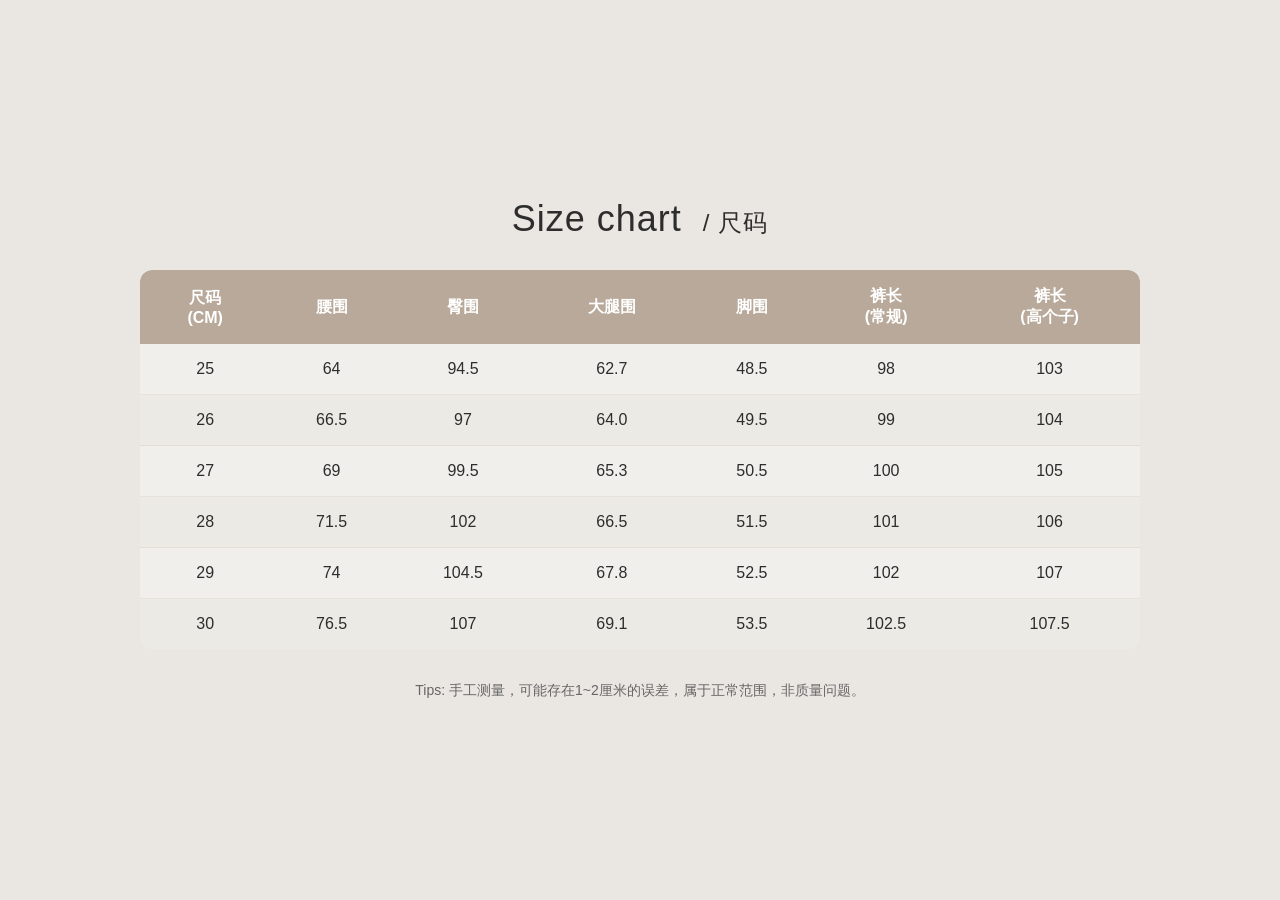
==== template/kraft paper.html @ d2dbb238 "壁纸系统 + 鼠标光缩小变白 + header更透 - static/wallpapers/ 目录 + aurora.jpg 默认壁纸 - /api/wallpapers 列出本地壁纸 + Bing每" ====
<!DOCTYPE html>
<html lang="zh-CN">
<head>
    <meta charset="UTF-8">
    <meta name="viewport" content="width=device-width, initial-scale=1.0">
    <title>尺码表 Size Chart</title>
    <style>
        * {
            margin: 0;
            padding: 0;
            box-sizing: border-box;
        }

        body {
            font-family: -apple-system, BlinkMacSystemFont, "Segoe UI", Roboto, "Helvetica Neue", Arial, sans-serif;
            background-color: #EAE7E2; /* 浅米色背景，匹配原图风格 */
            display: flex;
            justify-content: center;
            align-items: center;
            min-height: 100vh;
            padding: 20px;
        }

        .size-chart-container {
            width: 100%;
            max-width: 1000px;
            background-color: transparent;
            text-align: center;
        }

        .title {
            font-size: 36px;
            font-weight: 500;
            color: #2D2D2D;
            margin-bottom: 30px;
            letter-spacing: 1px;
        }

        .title span {
            font-size: 24px;
            font-weight: 400;
            margin-left: 10px;
        }

        table {
            width: 100%;
            border-collapse: separate;
            border-spacing: 0;
            background-color: transparent;
            border-radius: 12px;
            overflow: hidden;
        }

        th {
            background-color: #B8A99A; /* 表头浅棕色 */
            color: #FFFFFF;
            font-weight: 600;
            padding: 16px 12px;
            text-align: center;
            font-size: 16px;
        }

        th:first-child {
            border-top-left-radius: 12px;
        }

        th:last-child {
            border-top-right-radius: 12px;
        }

        td {
            background-color: rgba(255, 255, 255, 0.3); /* 半透明白色单元格背景 */
            color: #2D2D2D;
            padding: 16px 12px;
            text-align: center;
            font-size: 16px;
            border-bottom: 1px solid rgba(184, 169, 154, 0.2);
        }

        tr:last-child td {
            border-bottom: none;
        }

        tr:nth-child(even) td {
            background-color: rgba(240, 237, 232, 0.5); /* 浅米色交替行 */
        }

        .tips {
            margin-top: 30px;
            font-size: 14px;
            color: #666666;
            line-height: 1.6;
        }

        /* 响应式适配 */
        @media (max-width: 768px) {
            .title {
                font-size: 28px;
            }
            .title span {
                font-size: 18px;
            }
            th, td {
                padding: 12px 8px;
                font-size: 14px;
            }
        }
    </style>
</head>
<body>
    <div class="size-chart-container">
        <h1 class="title">Size chart <span>/ 尺码</span></h1>
        <table>
            <thead>
                <tr>
                    <th>尺码<br>(CM)</th>
                    <th>腰围</th>
                    <th>臀围</th>
                    <th>大腿围</th>
                    <th>脚围</th>
                    <th>裤长<br>(常规)</th>
                    <th>裤长<br>(高个子)</th>
                </tr>
            </thead>
            <tbody>
                <tr>
                    <td>25</td>
                    <td>64</td>
                    <td>94.5</td>
                    <td>62.7</td>
                    <td>48.5</td>
                    <td>98</td>
                    <td>103</td>
                </tr>
                <tr>
                    <td>26</td>
                    <td>66.5</td>
                    <td>97</td>
                    <td>64.0</td>
                    <td>49.5</td>
                    <td>99</td>
                    <td>104</td>
                </tr>
                <tr>
                    <td>27</td>
                    <td>69</td>
                    <td>99.5</td>
                    <td>65.3</td>
                    <td>50.5</td>
                    <td>100</td>
                    <td>105</td>
                </tr>
                <tr>
                    <td>28</td>
                    <td>71.5</td>
                    <td>102</td>
                    <td>66.5</td>
                    <td>51.5</td>
                    <td>101</td>
                    <td>106</td>
                </tr>
                <tr>
                    <td>29</td>
                    <td>74</td>
                    <td>104.5</td>
                    <td>67.8</td>
                    <td>52.5</td>
                    <td>102</td>
                    <td>107</td>
                </tr>
                <tr>
                    <td>30</td>
                    <td>76.5</td>
                    <td>107</td>
                    <td>69.1</td>
                    <td>53.5</td>
                    <td>102.5</td>
                    <td>107.5</td>
                </tr>
            </tbody>
        </table>
        <p class="tips">Tips: 手工测量，可能存在1~2厘米的误差，属于正常范围，非质量问题。</p>
    </div>
</body>
</html>
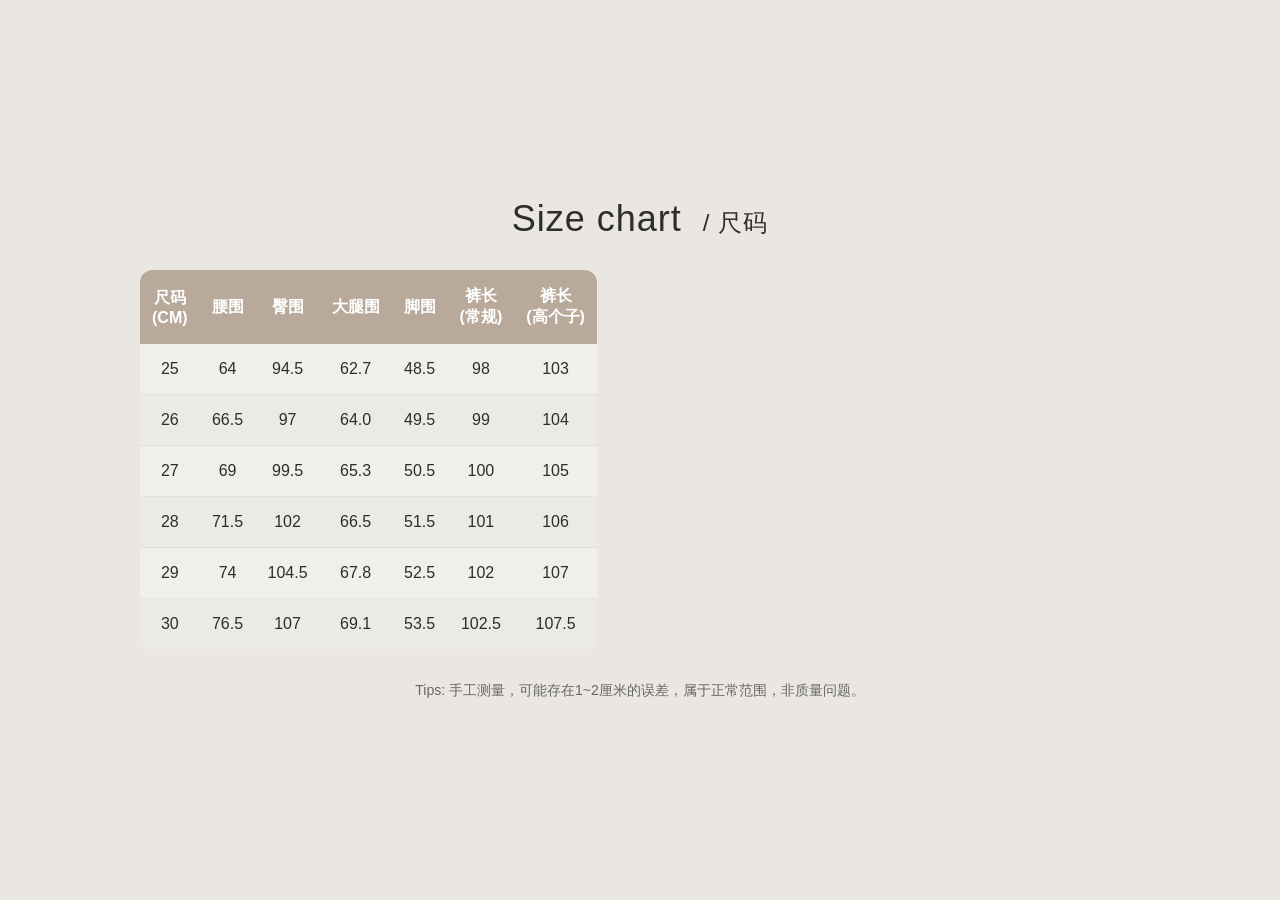
==== commit d1463b56: "v1.6.0-Preview: 导出列宽/行高可调节 + 微调面板 + 模板table宽度修复 - 统一导出列宽/行高：滑块+数字输入，一键修改全部 - 逐列微调面板：展开后每列独立调节宽度 - 逐行" ====
--- a/template/kraft paper.html
+++ b/template/kraft paper.html
@@ -44,7 +44,7 @@
         }
 
         table {
-            width: 100%;
+            width: auto;
             border-collapse: separate;
             border-spacing: 0;
             background-color: transparent;
@@ -179,7 +179,7 @@
                     <td>107.5</td>
                 </tr>
             </tbody>
-        </table>
+        </table>    
         <p class="tips">Tips: 手工测量，可能存在1~2厘米的误差，属于正常范围，非质量问题。</p>
     </div>
 </body>
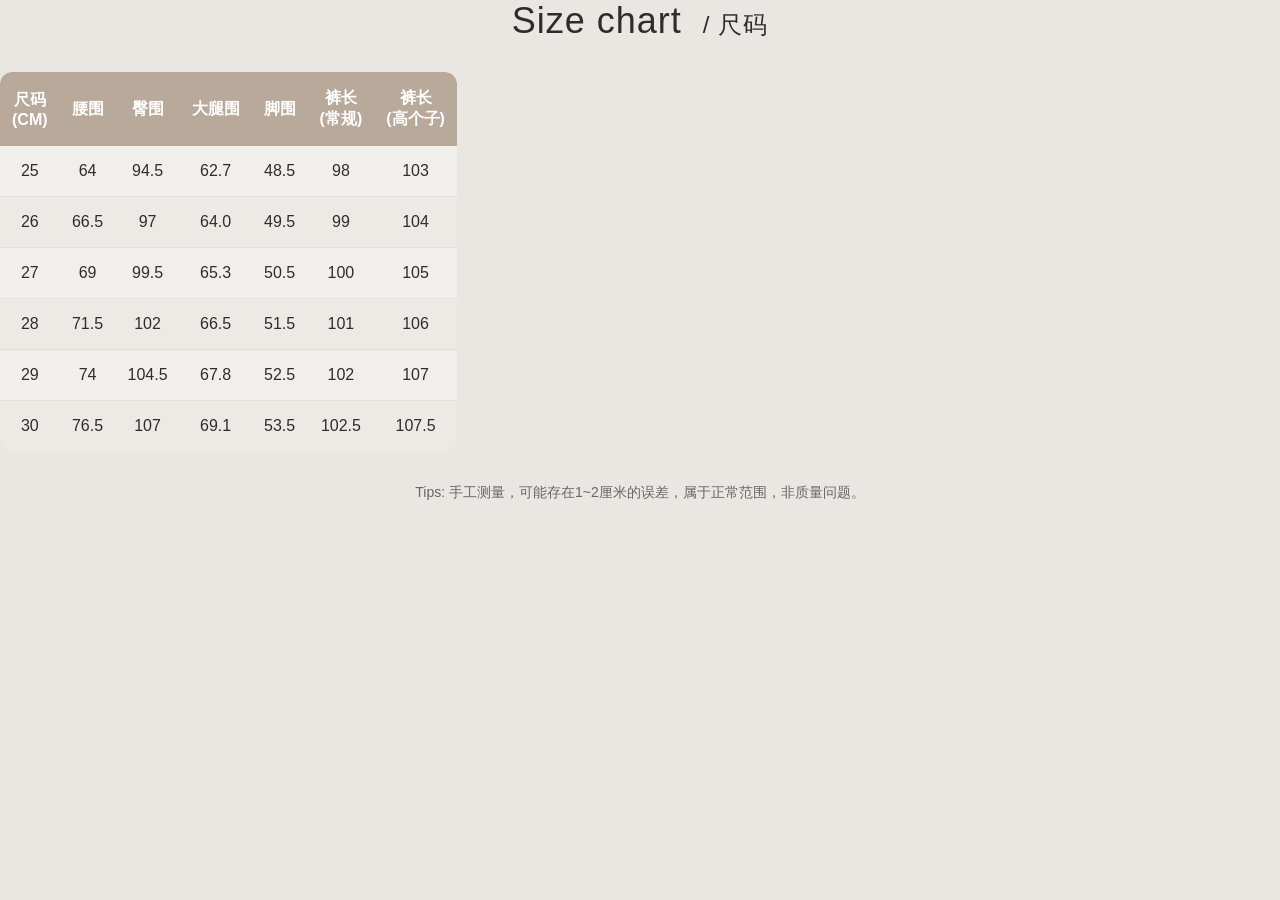
==== commit 1003ba49: "Canary 3.1: 莫兰迪色系壁纸 + 三模板统一边距 + UI优化 - 8组莫兰迪低饱和度渐变壁纸，默认"晨雾"灰蓝→淡紫 - kraft paper/line模板同步四边留白+flexbox居" ====
--- a/template/kraft paper.html
+++ b/template/kraft paper.html
@@ -12,19 +12,17 @@
             box-sizing: border-box;
         }
 
+        html, body {
+            margin: 0;
+            padding: 0;
+            background-color: #EAE7E2;
+            box-sizing: border-box;
+        }
         body {
             font-family: -apple-system, BlinkMacSystemFont, "Segoe UI", Roboto, "Helvetica Neue", Arial, sans-serif;
-            background-color: #EAE7E2; /* 浅米色背景，匹配原图风格 */
-            display: flex;
-            justify-content: center;
-            align-items: center;
-            min-height: 100vh;
-            padding: 20px;
         }
 
         .size-chart-container {
-            width: 100%;
-            max-width: 1000px;
             background-color: transparent;
             text-align: center;
         }
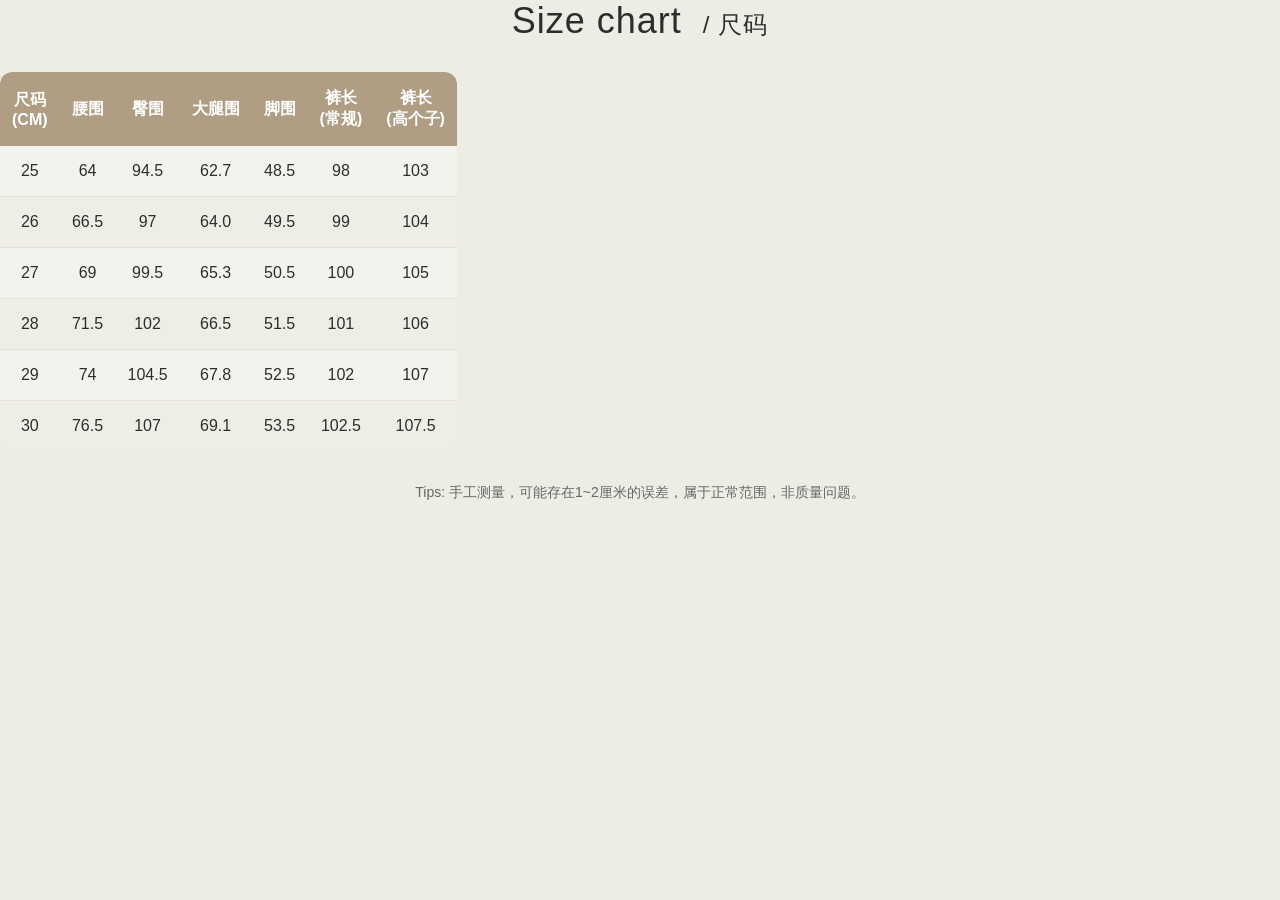
==== commit b219bd02: "优化kraft paper模板配色: 表头#af9e84 + 底色#edede5 Co-Authored-By: Claude Opus 4.7 <noreply@anthropic.com>" ====
--- a/template/kraft paper.html
+++ b/template/kraft paper.html
@@ -15,7 +15,7 @@
         html, body {
             margin: 0;
             padding: 0;
-            background-color: #EAE7E2;
+            background-color: #edede5;
             box-sizing: border-box;
         }
         body {
@@ -51,7 +51,7 @@
         }
 
         th {
-            background-color: #B8A99A; /* 表头浅棕色 */
+            background-color: #af9e84;
             color: #FFFFFF;
             font-weight: 600;
             padding: 16px 12px;
@@ -73,7 +73,7 @@
             padding: 16px 12px;
             text-align: center;
             font-size: 16px;
-            border-bottom: 1px solid rgba(184, 169, 154, 0.2);
+            border-bottom: 1px solid rgba(175, 158, 132, 0.2);
         }
 
         tr:last-child td {
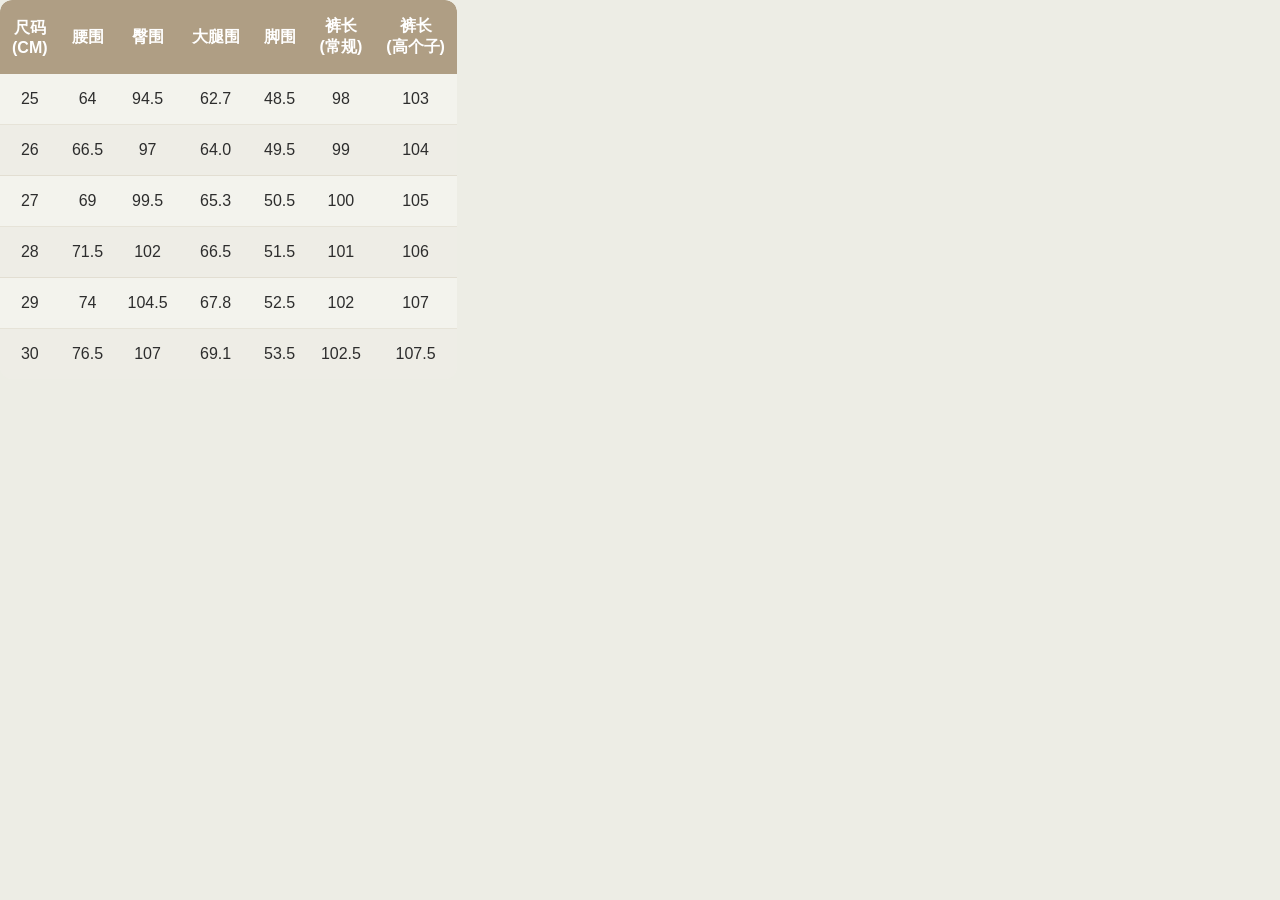
==== commit 4f8422b5: "Canary 3.54: 配置预设系统 + kraft paper模板去标题去Tips - 侧边栏新增配置预设卡片（液态玻璃风格），可保存/加载/删除/导出/导入 - 一键快照全部10项配置（字重、字" ====
--- a/template/kraft paper.html
+++ b/template/kraft paper.html
@@ -1,184 +1,154 @@
-
-<!DOCTYPE html>
-<html lang="zh-CN">
-<head>
-    <meta charset="UTF-8">
-    <meta name="viewport" content="width=device-width, initial-scale=1.0">
-    <title>尺码表 Size Chart</title>
-    <style>
-        * {
-            margin: 0;
-            padding: 0;
-            box-sizing: border-box;
-        }
-
-        html, body {
-            margin: 0;
-            padding: 0;
-            background-color: #edede5;
-            box-sizing: border-box;
-        }
-        body {
-            font-family: -apple-system, BlinkMacSystemFont, "Segoe UI", Roboto, "Helvetica Neue", Arial, sans-serif;
-        }
-
-        .size-chart-container {
-            background-color: transparent;
-            text-align: center;
-        }
-
-        .title {
-            font-size: 36px;
-            font-weight: 500;
-            color: #2D2D2D;
-            margin-bottom: 30px;
-            letter-spacing: 1px;
-        }
-
-        .title span {
-            font-size: 24px;
-            font-weight: 400;
-            margin-left: 10px;
-        }
-
-        table {
-            width: auto;
-            border-collapse: separate;
-            border-spacing: 0;
-            background-color: transparent;
-            border-radius: 12px;
-            overflow: hidden;
-        }
-
-        th {
-            background-color: #af9e84;
-            color: #FFFFFF;
-            font-weight: 600;
-            padding: 16px 12px;
-            text-align: center;
-            font-size: 16px;
-        }
-
-        th:first-child {
-            border-top-left-radius: 12px;
-        }
-
-        th:last-child {
-            border-top-right-radius: 12px;
-        }
-
-        td {
-            background-color: rgba(255, 255, 255, 0.3); /* 半透明白色单元格背景 */
-            color: #2D2D2D;
-            padding: 16px 12px;
-            text-align: center;
-            font-size: 16px;
-            border-bottom: 1px solid rgba(175, 158, 132, 0.2);
-        }
-
-        tr:last-child td {
-            border-bottom: none;
-        }
-
-        tr:nth-child(even) td {
-            background-color: rgba(240, 237, 232, 0.5); /* 浅米色交替行 */
-        }
-
-        .tips {
-            margin-top: 30px;
-            font-size: 14px;
-            color: #666666;
-            line-height: 1.6;
-        }
-
-        /* 响应式适配 */
-        @media (max-width: 768px) {
-            .title {
-                font-size: 28px;
-            }
-            .title span {
-                font-size: 18px;
-            }
-            th, td {
-                padding: 12px 8px;
-                font-size: 14px;
-            }
-        }
-    </style>
-</head>
-<body>
-    <div class="size-chart-container">
-        <h1 class="title">Size chart <span>/ 尺码</span></h1>
-        <table>
-            <thead>
-                <tr>
-                    <th>尺码<br>(CM)</th>
-                    <th>腰围</th>
-                    <th>臀围</th>
-                    <th>大腿围</th>
-                    <th>脚围</th>
-                    <th>裤长<br>(常规)</th>
-                    <th>裤长<br>(高个子)</th>
-                </tr>
-            </thead>
-            <tbody>
-                <tr>
-                    <td>25</td>
-                    <td>64</td>
-                    <td>94.5</td>
-                    <td>62.7</td>
-                    <td>48.5</td>
-                    <td>98</td>
-                    <td>103</td>
-                </tr>
-                <tr>
-                    <td>26</td>
-                    <td>66.5</td>
-                    <td>97</td>
-                    <td>64.0</td>
-                    <td>49.5</td>
-                    <td>99</td>
-                    <td>104</td>
-                </tr>
-                <tr>
-                    <td>27</td>
-                    <td>69</td>
-                    <td>99.5</td>
-                    <td>65.3</td>
-                    <td>50.5</td>
-                    <td>100</td>
-                    <td>105</td>
-                </tr>
-                <tr>
-                    <td>28</td>
-                    <td>71.5</td>
-                    <td>102</td>
-                    <td>66.5</td>
-                    <td>51.5</td>
-                    <td>101</td>
-                    <td>106</td>
-                </tr>
-                <tr>
-                    <td>29</td>
-                    <td>74</td>
-                    <td>104.5</td>
-                    <td>67.8</td>
-                    <td>52.5</td>
-                    <td>102</td>
-                    <td>107</td>
-                </tr>
-                <tr>
-                    <td>30</td>
-                    <td>76.5</td>
-                    <td>107</td>
-                    <td>69.1</td>
-                    <td>53.5</td>
-                    <td>102.5</td>
-                    <td>107.5</td>
-                </tr>
-            </tbody>
-        </table>    
-        <p class="tips">Tips: 手工测量，可能存在1~2厘米的误差，属于正常范围，非质量问题。</p>
-    </div>
-</body>
-</html>
+<!DOCTYPE html>
+<html lang="zh-CN">
+<head>
+    <meta charset="UTF-8">
+    <meta name="viewport" content="width=device-width, initial-scale=1.0">
+    <title>尺码表 Size Chart</title>
+    <style>
+        * {
+            margin: 0;
+            padding: 0;
+            box-sizing: border-box;
+        }
+
+        html, body {
+            margin: 0;
+            padding: 0;
+            background-color: #edede5;
+            box-sizing: border-box;
+        }
+        body {
+            font-family: -apple-system, BlinkMacSystemFont, "Segoe UI", Roboto, "Helvetica Neue", Arial, sans-serif;
+        }
+
+        .size-chart-container {
+            background-color: transparent;
+            text-align: center;
+        }
+
+        table {
+            width: auto;
+            border-collapse: separate;
+            border-spacing: 0;
+            background-color: transparent;
+            border-radius: 12px;
+            overflow: hidden;
+        }
+
+        th {
+            background-color: #af9e84;
+            color: #FFFFFF;
+            font-weight: 600;
+            padding: 16px 12px;
+            text-align: center;
+            font-size: 16px;
+        }
+
+        th:first-child {
+            border-top-left-radius: 12px;
+        }
+
+        th:last-child {
+            border-top-right-radius: 12px;
+        }
+
+        td {
+            background-color: rgba(255, 255, 255, 0.3); /* 半透明白色单元格背景 */
+            color: #2D2D2D;
+            padding: 16px 12px;
+            text-align: center;
+            font-size: 16px;
+            border-bottom: 1px solid rgba(175, 158, 132, 0.2);
+        }
+
+        tr:last-child td {
+            border-bottom: none;
+        }
+
+        tr:nth-child(even) td {
+            background-color: rgba(240, 237, 232, 0.5); /* 浅米色交替行 */
+        }
+
+        /* 响应式适配 */
+        @media (max-width: 768px) {
+            th, td {
+                padding: 12px 8px;
+                font-size: 14px;
+            }
+        }
+    </style>
+</head>
+<body>
+    <div class="size-chart-container">
+        <table>
+            <thead>
+                <tr>
+                    <th>尺码<br>(CM)</th>
+                    <th>腰围</th>
+                    <th>臀围</th>
+                    <th>大腿围</th>
+                    <th>脚围</th>
+                    <th>裤长<br>(常规)</th>
+                    <th>裤长<br>(高个子)</th>
+                </tr>
+            </thead>
+            <tbody>
+                <tr>
+                    <td>25</td>
+                    <td>64</td>
+                    <td>94.5</td>
+                    <td>62.7</td>
+                    <td>48.5</td>
+                    <td>98</td>
+                    <td>103</td>
+                </tr>
+                <tr>
+                    <td>26</td>
+                    <td>66.5</td>
+                    <td>97</td>
+                    <td>64.0</td>
+                    <td>49.5</td>
+                    <td>99</td>
+                    <td>104</td>
+                </tr>
+                <tr>
+                    <td>27</td>
+                    <td>69</td>
+                    <td>99.5</td>
+                    <td>65.3</td>
+                    <td>50.5</td>
+                    <td>100</td>
+                    <td>105</td>
+                </tr>
+                <tr>
+                    <td>28</td>
+                    <td>71.5</td>
+                    <td>102</td>
+                    <td>66.5</td>
+                    <td>51.5</td>
+                    <td>101</td>
+                    <td>106</td>
+                </tr>
+                <tr>
+                    <td>29</td>
+                    <td>74</td>
+                    <td>104.5</td>
+                    <td>67.8</td>
+                    <td>52.5</td>
+                    <td>102</td>
+                    <td>107</td>
+                </tr>
+                <tr>
+                    <td>30</td>
+                    <td>76.5</td>
+                    <td>107</td>
+                    <td>69.1</td>
+                    <td>53.5</td>
+                    <td>102.5</td>
+                    <td>107.5</td>
+                </tr>
+            </tbody>
+        </table>    
+    </div>
+</body>
+</html>
